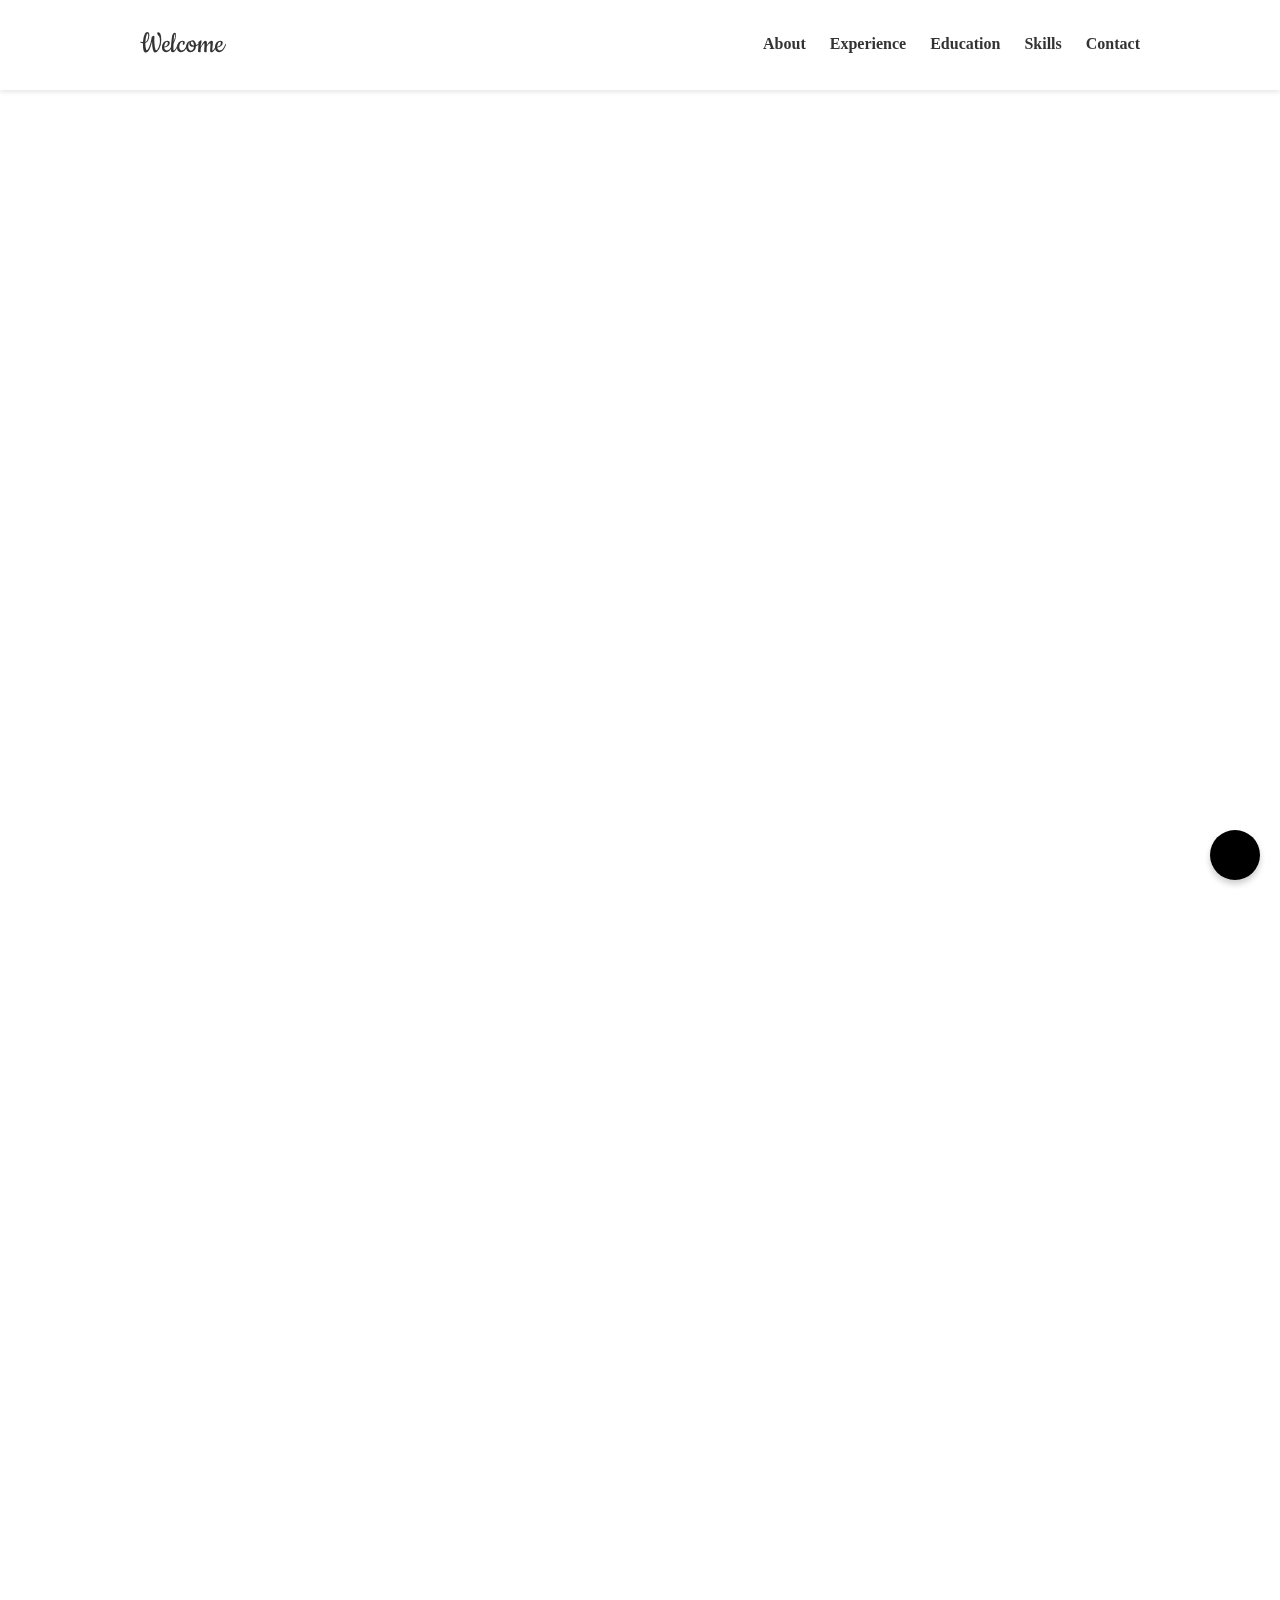
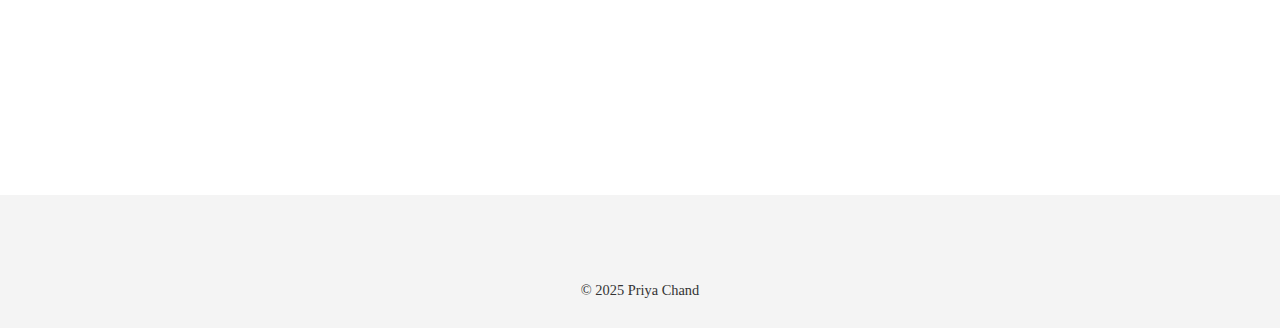
==== portfolio.html @ 047f21fb "Add files via upload" ====
<!DOCTYPE html>
<html lang="en">
<head>
    <meta charset="UTF-8">
    <meta name="viewport" content="width=device-width, initial-scale=1.0">
    <meta name="description" content="Priya Chand's portfolio website, showcasing skills in aged care and food science.">
    <meta name="keywords" content="Priya Chand, Aged Care, Food Science, Western Sydney University, Portfolio">

    <title>Priya Chand - Personal Website</title>
    <link rel="stylesheet" href="portfolio.css">
    <link href="https://fonts.googleapis.com/css2?family=Inter:wght@400;600;700&display=swap" rel="stylesheet">
    <link href="https://fonts.googleapis.com/css2?family=Cookie&display=swap" rel="stylesheet">
    <link href="https://fonts.googleapis.com/css2?family=Cookie&family=Old+Standard+TT:ital,wght@0,400;0,700;1,400&display=swap" rel="stylesheet">
    <link href="https://fonts.googleapis.com/css2?family=Charm:wght@400;700&display=swap" rel="stylesheet">
    <script src="https://kit.fontawesome.com/4568f49300.js" crossorigin="anonymous"></script>
</head>
<body>
    <!-- Header Section -->
    <header>
        <nav class="container">
            <a href="#" class="logo">Welcome</a>
            <button id="theme-toggle" aria-label="Toggle dark mode">
                <i class="fas fa-moon"></i>
            </button>

            <div class="hamburger" id="hamburger">
                <span></span>
                <span></span>
                <span></span>
            </div>
            <ul class="nav-menu" id="nav-menu">
                <li><a href="#about">About</a></li>
                <li><a href="#experience">Experience</a></li>
                <li><a href="#education">Education</a></li>
                <li><a href="#skills">Skills</a></li>
                <li><a href="#contact">Contact</a></li>
            </ul>
        </nav>
        <div id="progress-bar"></div> <!-- Scroll progress bar -->
    </header>

    <!-- Hero Section -->
    <section id="hero" class="container">
        <img src="https://i.imgur.com/dlTKRJe.png" alt="Priya Chand" class="profile-pic" loading="lazy">
        <h1></h1>
        
        <div class="intro-text">
            <h2 class="typing-text">Hi, I’m <span class="highlight">Priya Chand</span></h2>
            <p class="subtitle">Aged Care Professional | Food Science Graduate</p>

            <br>
            
            <p class="catchy-phrase">A passionate food science student at Western Sydney University and a certified aged care worker. I strive to combine empathy and professionalism to make a meaningful impact on people's lives.
            </p>
        </div>

        <a href="Priya_Chand_Resume.pdf" download class="download-btn">Download Resume</a>
    </section>

    <!-- About Section -->
    <section id="about" class="container">
        <h2>About</h2>
        <p>
            Compassionate and detail-oriented aged care professional with a <strong>Certificate III in Individual Support</strong> and <strong>120 hours of practical placement</strong>. Skilled in <strong>personalized care</strong>, supporting <strong>mobility and hygiene</strong> needs, and fostering emotional well-being. Certified in <strong>First Aid</strong>, <strong>CPR</strong>, and <strong>Dementia Care</strong>, with a strong focus on safety compliance. I am committed to improving residents’ quality of life through empathetic care and best practices in aged care.
        </p>
    </section>

    <!-- Experience Section -->
    <section id="experience" class="container">
        <h2>Experience</h2>

        <div class="experience-item">
            <h3>Aged Care Worker</h3>
            <p><strong>Adventist Aged Care – Kings Langley, NSW</strong> | November 2024 – Present</p>
            <ul>
                <li>Assisted residents with daily living activities, including hygiene, grooming, and mobility.</li>
                <li>Facilitated engaging activities to support emotional and social well-being.</li>
                <li>Reported health condition changes to supervisors, ensuring timely care planning.</li>
                <li>Maintained a clean and safe environment, following infection control protocols.</li>
            </ul>
        </div>

        <div class="experience-item">
            <h3>Aged Care Worker</h3>
            <p><strong>Meadowbank Grove Care Community – Meadowbank, NSW</strong></p>
            <ul>
                <li>Delivered compassionate care, addressing physical, emotional, and nutritional needs.</li>
                <li>Collaborated with nursing staff to implement therapy plans and provide behavioral support.</li>
                <li>Ensured dignified treatment of residents in memory care and assisted living settings.</li>
            </ul>
        </div>

        <div class="experience-item">
            <h3>Food and Beverage Attendant</h3>
            <p><strong>Nosh Hospitality – Sydney, NSW</strong> | August 2024 – Present</p>
            <ul>
                <li>Provided exceptional guest service during events, ensuring smooth operations.</li>
            </ul>
        </div>

        <div class="experience-item">
            <h3>Crew Member</h3>
            <p><strong>McDonald’s – West Ryde, NSW</strong> | August 2024 – Present</p>
            <ul>
                <li>Delivered excellent customer service in a fast-paced environment.</li>
            </ul>
        </div>
    </section>

    <!-- Education Section -->
    <section id="education" class="container">
        <h2>Education</h2>
        <ul>
            <li>
                <strong>Master’s in Food Science</strong> <br>
                Western Sydney University – Sydney, NSW | Expected: 2026
            </li>
            <li>
                <strong>Bachelor of Agriculture</strong> <br>
                Hemvati Nandan Bahuguna Garhwal University – Dehradun, India | 2019 – 2023
            </li>
        </ul>
    </section>

    <!-- Certifications Section -->
    <section id="certifications" class="container">
        <h2>Certifications</h2>
        <ul>
            <li>Certificate III in Individual Support (2024)</li>
            <li>Responsible Service of Alcohol (RSA) (2024)</li>
            <li>First Aid Certification (2024)</li>
            <li>CPR Certification (2024)</li>
            <li>NDIS Worker Check (2024)</li>
            <li>Police Check (2024)</li>
            <li>Food Safety Certification (2024)</li>
        </ul>
    </section>

    <!-- Skills Section -->
    <section id="skills" class="container">
        <h2>Skills</h2>
        <h3>Aged Care Skills</h3>
        <ul>
            <li>Personal Care Assistance (hygiene, grooming, mobility)</li>
            <li>Dementia and Behavioral Support</li>
            <li>Monitoring and Reporting Health Changes</li>
        </ul>

        <h3>Technical Skills</h3>
        <ul>
            <li>Infection Control and Safety Protocols</li>
            <li>Documentation and Compliance</li>
        </ul>

        <h3>Interpersonal Skills</h3>
        <ul>
            <li>Empathy and Compassion</li>
            <li>Effective Communication</li>
            <li>Team Collaboration</li>
        </ul>
    </section>

    <!-- Languages Section -->
    <section id="languages" class="container">
        <h2>Languages</h2>
        <ul>
            <li>English: Fluent</li>
            <li>Nepalese: Fluent</li>
            <li>Hindi: Fluent</li>
        </ul>
    </section>

    <!-- Contact Section -->
    <section id="contact" class="container">
        <h2>Contact</h2>
        <form id="contact-form" action="https://formspree.io/f/xqakvjvz" method="POST">
            <input type="text" name="name" placeholder="Your Name" required>
            <input type="email" name="email" placeholder="Your Email" required>
            <textarea name="message" placeholder="Your Message" required></textarea>
            <button type="submit">Send Message</button>
        </form>
        <div id="form-response" style="display: none;"></div>
    </section>

    <!-- Footer -->
    <footer>
        <div class="social-links">
            <a href="https://github.com/" target="_blank" aria-label="GitHub">
                <i class="fab fa-github"></i>
            </a>
            <a href="https://linkedin.com/" target="_blank" aria-label="LinkedIn">
                <i class="fab fa-linkedin"></i>
            </a>
        </div>
        <p>&copy; 2025 Priya Chand</p>
    </footer>

    <script src="portfolio.js"></script>
</body>
</html>
---- portfolio.css ----
/* Root Variables */
:root {
    --bg-color: #ffffff;
    --text-color: #333333;
    --accent-color: #000000;
    --secondary-bg: #f4f4f4;
    --transition: all 0.3s ease;
}

body.dark-mode {
    --bg-color: #121212;
    --text-color: #ffffff;
    --accent-color: #0078FF;
    --secondary-bg: #1e1e1e;
}

/* General Reset */
* {
    margin: 0;
    padding: 0;
    box-sizing: border-box;
}

html {
    scroll-behavior: smooth;
}

body {
    font-family: "Old Standard TT", serif;
    background-color: var(--bg-color);
    color: var(--text-color);
    line-height: 1.8;
  transition: background-color 2s ease, color 2s ease;
}

/* Container */
.container {
    width: 90%;
    max-width: 1000px;
    margin: 0 auto;
}

/* Header */
header {
    background-color: var(--bg-color);
    position: sticky;
    top: 0;
    z-index: 100;
    box-shadow: 0 2px 5px rgba(0, 0, 0, 0.1);
    padding: 1rem 2rem;
  transition: background-color 2s ease, color 2s ease;
}

nav {
    display: flex;
    justify-content: space-between;
    align-items: center;
}

/* Logo */
.logo {
    font-family: "Cookie", serif;
    font-size: 2rem;
    color: var(--text-color);
    text-decoration: none;
}

/* Navigation Menu */
.nav-menu {
    display: flex;
    gap: 1.5rem;
    list-style: none;
}

.nav-menu li a {
    text-decoration: none;
    color: var(--text-color);
    font-weight: 600;
    transition: var(--transition);
}

.nav-menu li a:hover {
    color: var(--accent-color);
}

/* Dark Mode Toggle Button */
/* #theme-toggle {
    background: none;
    border: none;
    font-size: 1.5rem;
    cursor: pointer;
    color: var(--text-color);
    transition: var(--transition);
    margin-left: 4em;
} */

/* Dark Mode Toggle Button - Floating with Font Awesome Icon */
#theme-toggle {
    position: fixed; /* Fixed position to float */
    bottom: 20px; /* Distance from bottom */
    right: 20px; /* Distance from right */
    background-color: var(--accent-color); /* Background color */
    color: #fff; /* Icon color */
    border: none;
    font-size: 1.5rem; /* Font Awesome icon size */
    cursor: pointer;
    width: 50px; /* Button size */
    height: 50px;
    border-radius: 50%; /* Circular button */
    display: flex;
    align-items: center;
    justify-content: center;
    box-shadow: 0 4px 6px rgba(0, 0, 0, 0.2);
    transition: background-color 0.3s ease, transform 0.3s ease;
    z-index: 1000; /* Ensures the button stays on top */
}

#theme-toggle:hover {
    background-color: #000000; /* Hover color */
    transform: scale(1.1); /* Slight zoom on hover */
}

#theme-toggle i {
    pointer-events: none; /* Ensures clicks on the icon don't interfere with the button */
}






/* Hamburger Menu */
.hamburger {
    display: none;
    flex-direction: column;
    cursor: pointer;
}

.hamburger span {
    width: 25px;
    height: 3px;
    background-color: var(--text-color);
    margin: 3px 0;
    transition: var(--transition);
}

.hamburger.active span:nth-child(1) {
    transform: rotate(45deg) translate(5px, 5px);
}

.hamburger.active span:nth-child(2) {
    opacity: 0;
}

.hamburger.active span:nth-child(3) {
    transform: rotate(-45deg) translate(5px, -5px);
}

/* For Small Screens */
@media (max-width: 768px) {
    .hamburger {
        display: flex;
    }

    .nav-menu {
        display: none;
        flex-direction: column;
        position: absolute;
        top: 60px;
        left: 0;
        width: 100%;
        background-color: var(--bg-color);
        padding: 1rem;
        box-shadow: 0 2px 5px rgba(0, 0, 0, 0.1);
    }

    .nav-menu.active {
        display: flex;
    }

    .nav-menu li {
        margin: 1rem 0;
        text-align: center;
    }
}

/* Hero Section */
#hero {
    text-align: center;
    padding: 3rem 1rem;
}

.profile-pic {
    border-radius: 50%;
    width: 150px;
    height: 150px;
    margin-bottom: 1.5rem;
    /* box-shadow: 0 4px 8px rgba(0, 0, 0, 0.2); */
}

h1 {
    font-size: 2.5rem;
    margin-bottom: 0.5rem;
    color: var(--text-color);
}

p {
    font-size: 1.1rem;
    color: var(--text-color);
}

/* Import Google Font for Stylish Text */
@import url('https://fonts.googleapis.com/css2?family=Dancing+Script:wght@700&display=swap');




/* Container for the animated text */
.intro-text {
    text-align: center;
    margin: 2rem auto;
    max-width: 1000px;
     
}

/* Typing Animation Text */
.typing-text {
    font-family: "Charm", serif; /* Stylish Font */
    font-size: 1.5rem;
    font-weight: bold;
    display: inline-block;
    border-right: 3px solid var(--accent-color); /* Cursor Effect */
    white-space: nowrap;
    overflow: hidden;
    width: 0;
    animation: typing 4s steps(40, end) forwards, blink-caret 0.7s step-end infinite;
    margin-bottom: 1rem;
    color: var(--text-color);
  text-transform: capitalize ;
}

/* Highlight the name Priya Chand */
.typing-text .highlight {
    color: var(--accent-color); /* Accent color for emphasis */
}

/* Catchy Phrase */
.catchy-phrase {
    font-size: 1.2rem;
    line-height: 1.6;
    text-align: justify;
    /* opacity: 0; */
    /* animation: fade-in 2s 3s forwards; /* Fade-in after typing animation */  */
}

/* Typing Animation */
@keyframes typing {
    from { width: 0; }
    to { width: 100%; }
}

/* Cursor Blink Animation */
@keyframes blink-caret {
    50% { border-color: transparent; }
}

/* Fade-in Animation for Catchy Phrase */
/* @keyframes fade-in {
    0% { opacity: 0; }
    100% { opacity: 1; }
} */


.download-btn {
    display: inline-block;
    background-color: var(--accent-color);
    color: #fff;
    padding: 0.75rem 1.5rem;
    border-radius: 5px;
    text-decoration: none;
    font-weight: bold;
    transition: background-color 0.3s ease, transform 0.2s ease;
}

.download-btn:hover {
    background-color: #0056b3;
    transform: translateY(-3px);
}

/* Section Styling */
section {
    margin-bottom: 3rem;
    padding-bottom: 2rem;
    margin-top: 2rem;
    padding-top: 2rem;
    border-bottom: 1px solid var(--secondary-bg);
  opacity: 0;
  transform: translateY(20px);
  transition: opacity 0.8s ease, transform 0.8s ease;
}

section.visible {
    opacity: 1;
    transform: translateY(0);
}

h2 {
    font-size: 2rem;
    text-align: center;
    margin-bottom: 1.5rem;
    color: var(--accent-color);
    text-transform: uppercase;
    letter-spacing: 1px;
}

/* About Section */
#about p {
    max-width: 1200px;
    margin: 0 auto;
}

/* Experience Section */
.experience-item {
    margin-bottom: 2rem;
}

.experience-item h3 {
    font-size: 1.5rem;
    margin-bottom: 0.5rem;
    color: var(--accent-color);
}

.experience-item ul,
section ul {
    margin-left: 1.5rem;
    line-height: 1.6;
}

.experience-item li {
    margin-bottom: 0.5rem;
}

/* Skills Section */
ul {
    padding-left: 1.5rem;
}

/* Contact Section */
form {
    display: grid;
    gap: 1rem;
    background-color: var(--secondary-bg);
    padding: 2rem;
    border-radius: 8px;
    box-shadow: 0 2px 5px rgba(0, 0, 0, 0.1);
}

form input,
form textarea {
    padding: 0.75rem;
    border: 1px solid var(--text-color);
    border-radius: 5px;
    background-color: var(--bg-color);
    color: var(--text-color);
    font-size: 1rem;
}

form button {
    padding: 0.75rem;
    background-color: var(--accent-color);
    color: #fff;
    border: none;
    border-radius: 5px;
    cursor: pointer;
    font-weight: bold;
    transition: var(--transition);
}

form button:hover {
    background-color: #0056b3;
}

/* Footer */
footer {
    text-align: center;
    background-color: var(--secondary-bg);
    padding: 1.5rem 0;
}

.social-links a {
    color: var(--text-color);
    font-size: 1.5rem;
    margin: 0 15px;
    transition: color 0.3s ease, transform 0.3s ease;
}

.social-links a:hover {
    color: var(--accent-color);
    transform: scale(1.2);
}

footer p {
    margin-top: 1rem;
    font-size: 0.9rem;
    color: var(--text-color);
}

/* Scroll Progress Bar */
/* #progress-bar {
    position: fixed;
    top: 0;
    left: 0;
    height: 3px;
    background-color: var(--accent-color);
    width: 0;
    z-index: 9999;
    transition: width 0.1s ease;
} */
/* Scroll Progress Bar */
#progress-bar {
    position: fixed;
    top: 90px; /* Adjust this based on the header's height */
    left: 0;
    height: 3px;
    background-color: var(--accent-color);
    width: 0;
    z-index: 9999;
    transition: width 0.1s ease;
}
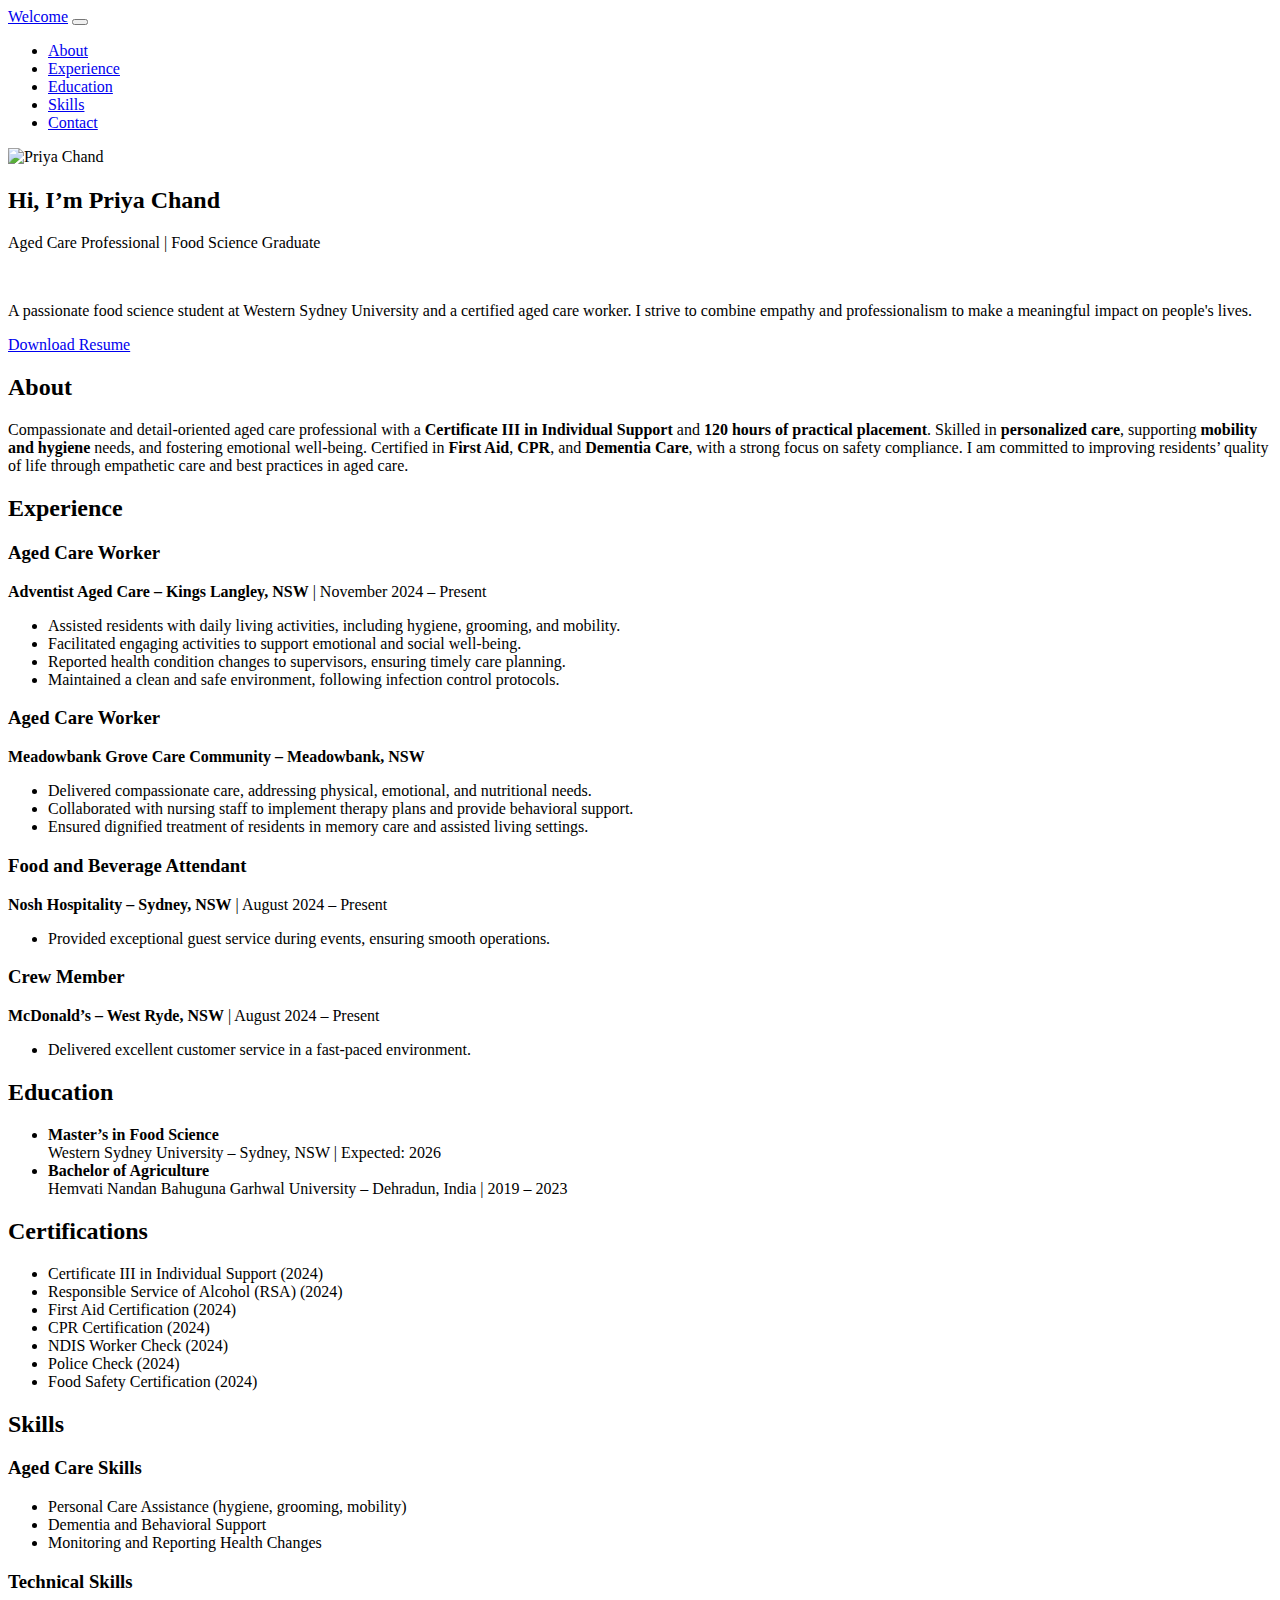
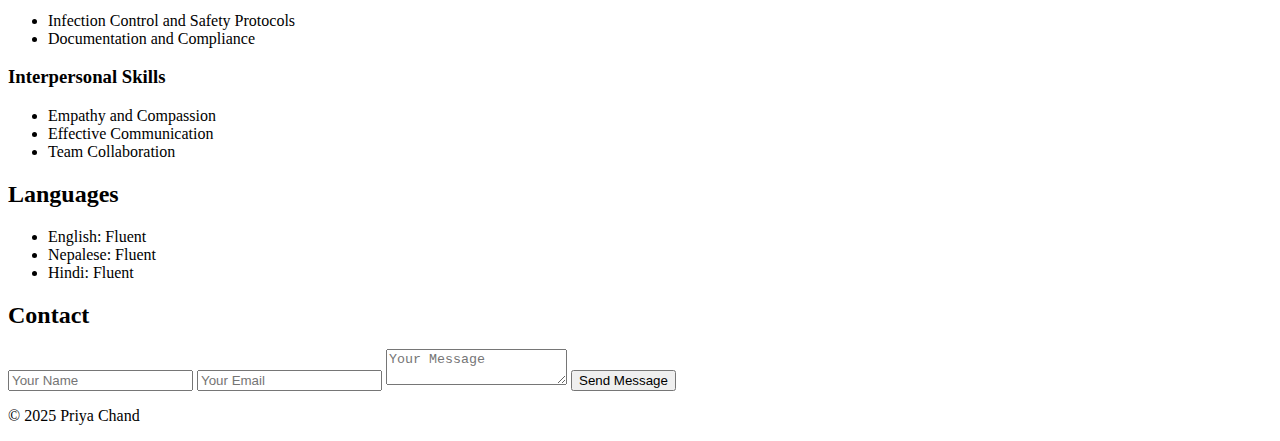
==== commit 74e2a99a: "Update portfolio.html" ====
--- a/portfolio.html
+++ b/portfolio.html
@@ -7,7 +7,7 @@
     <meta name="keywords" content="Priya Chand, Aged Care, Food Science, Western Sydney University, Portfolio">
 
     <title>Priya Chand - Personal Website</title>
-    <link rel="stylesheet" href="portfolio.css">
+    <link rel="stylesheet" href="https://cdn.jsdelivr.net/gh/MrAnkit007/Priya@refs/heads/main/porfolio.css">
     <link href="https://fonts.googleapis.com/css2?family=Inter:wght@400;600;700&display=swap" rel="stylesheet">
     <link href="https://fonts.googleapis.com/css2?family=Cookie&display=swap" rel="stylesheet">
     <link href="https://fonts.googleapis.com/css2?family=Cookie&family=Old+Standard+TT:ital,wght@0,400;0,700;1,400&display=swap" rel="stylesheet">
@@ -195,6 +195,6 @@
         <p>&copy; 2025 Priya Chand</p>
     </footer>
 
-    <script src="portfolio.js"></script>
+    <script src="https://cdn.jsdelivr.net/gh/MrAnkit007/Priya@refs/heads/main/porfolio.js"></script>
 </body>
 </html>
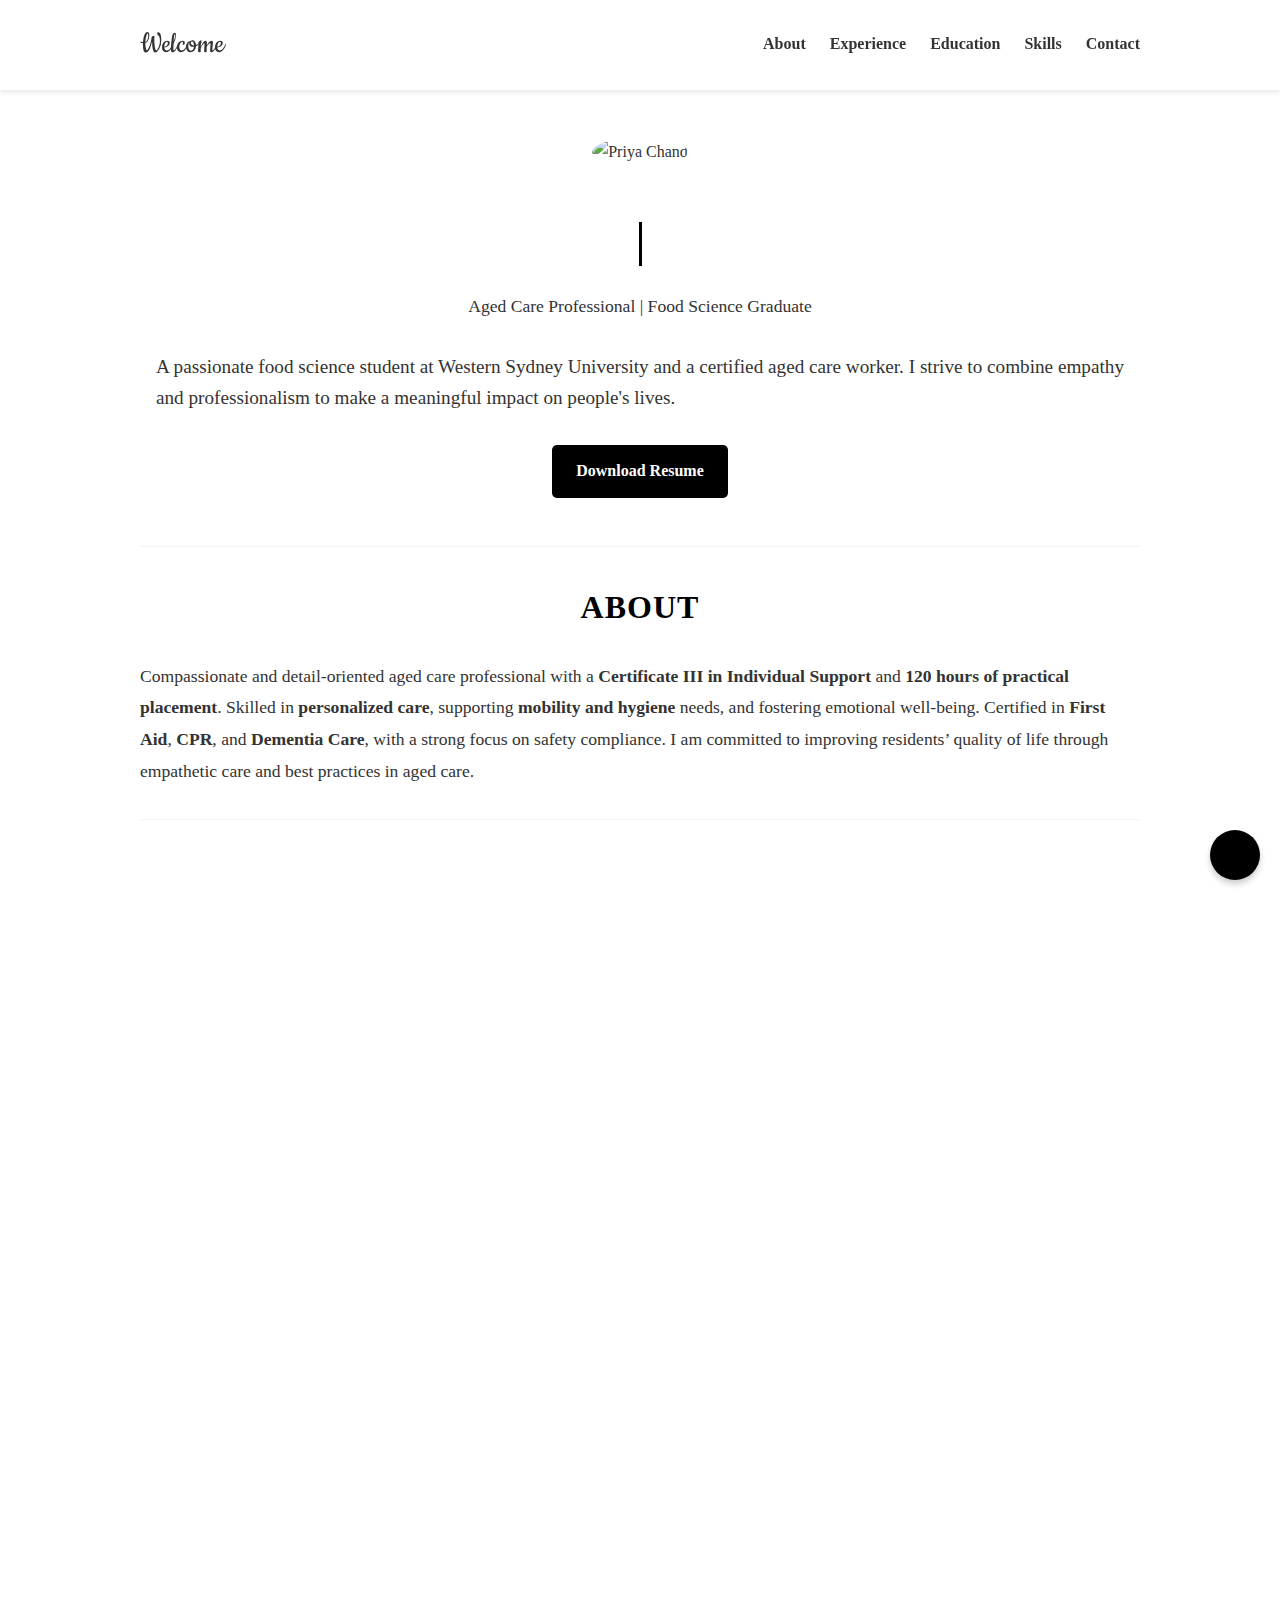
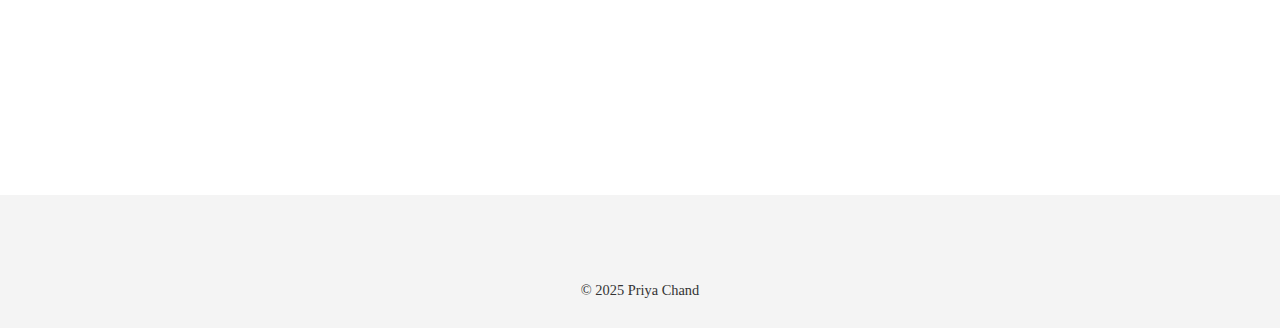
==== commit f18b0919: "Update portfolio.html" ====
--- a/portfolio.html
+++ b/portfolio.html
@@ -7,7 +7,7 @@
     <meta name="keywords" content="Priya Chand, Aged Care, Food Science, Western Sydney University, Portfolio">
 
     <title>Priya Chand - Personal Website</title>
-    <link rel="stylesheet" href="https://cdn.jsdelivr.net/gh/MrAnkit007/Priya@refs/heads/main/porfolio.css">
+    <link rel="stylesheet" href="portfolio.css">
     <link href="https://fonts.googleapis.com/css2?family=Inter:wght@400;600;700&display=swap" rel="stylesheet">
     <link href="https://fonts.googleapis.com/css2?family=Cookie&display=swap" rel="stylesheet">
     <link href="https://fonts.googleapis.com/css2?family=Cookie&family=Old+Standard+TT:ital,wght@0,400;0,700;1,400&display=swap" rel="stylesheet">
@@ -46,7 +46,7 @@
         
         <div class="intro-text">
             <h2 class="typing-text">Hi, I’m <span class="highlight">Priya Chand</span></h2>
-            <p class="subtitle">Aged Care Professional | Food Science Graduate</p>
+            <p class="designation">Aged Care Professional | Food Science Graduate</p>
 
             <br>
             
@@ -195,6 +195,6 @@
         <p>&copy; 2025 Priya Chand</p>
     </footer>
 
-    <script src="https://cdn.jsdelivr.net/gh/MrAnkit007/Priya@refs/heads/main/porfolio.js"></script>
+    <script src="porfolio.js"></script>
 </body>
 </html>
--- a/portfolio.css
+++ b/portfolio.css
@@ -0,0 +1,429 @@
+/* Root Variables */
+:root {
+    --bg-color: #ffffff;
+    --text-color: #333333;
+    --accent-color: #000000;
+    --secondary-bg: #f4f4f4;
+    --transition: all 0.3s ease;
+}
+
+body.dark-mode {
+    --bg-color: #121212;
+    --text-color: #ffffff;
+    --accent-color: #0078FF;
+    --secondary-bg: #1e1e1e;
+}
+
+/* General Reset */
+* {
+    margin: 0;
+    padding: 0;
+    box-sizing: border-box;
+}
+
+html {
+    scroll-behavior: smooth;
+}
+
+body {
+    font-family: "Old Standard TT", serif;
+    background-color: var(--bg-color);
+    color: var(--text-color);
+    line-height: 1.8;
+  transition: background-color 2s ease, color 2s ease;
+}
+
+/* Container */
+.container {
+    width: 90%;
+    max-width: 1000px;
+    margin: 0 auto;
+}
+
+/* Header */
+header {
+    background-color: var(--bg-color);
+    position: sticky;
+    top: 0;
+    z-index: 100;
+    box-shadow: 0 2px 5px rgba(0, 0, 0, 0.1);
+    padding: 1rem 2rem;
+  transition: background-color 2s ease, color 2s ease;
+}
+
+nav {
+    display: flex;
+    justify-content: space-between;
+    align-items: center;
+}
+
+/* Logo */
+.logo {
+    font-family: "Cookie", serif;
+    font-size: 2rem;
+    color: var(--text-color);
+    text-decoration: none;
+}
+
+/* Navigation Menu */
+.nav-menu {
+    display: flex;
+    gap: 1.5rem;
+    list-style: none;
+}
+
+.nav-menu li a {
+    text-decoration: none;
+    color: var(--text-color);
+    font-weight: 600;
+    transition: var(--transition);
+}
+
+.nav-menu li a:hover {
+    color: var(--accent-color);
+}
+
+/* Dark Mode Toggle Button */
+/* #theme-toggle {
+    background: none;
+    border: none;
+    font-size: 1.5rem;
+    cursor: pointer;
+    color: var(--text-color);
+    transition: var(--transition);
+    margin-left: 4em;
+} */
+
+/* Dark Mode Toggle Button - Floating with Font Awesome Icon */
+#theme-toggle {
+    position: fixed; /* Fixed position to float */
+    bottom: 20px; /* Distance from bottom */
+    right: 20px; /* Distance from right */
+    background-color: var(--accent-color); /* Background color */
+    color: #fff; /* Icon color */
+    border: none;
+    font-size: 1.5rem; /* Font Awesome icon size */
+    cursor: pointer;
+    width: 50px; /* Button size */
+    height: 50px;
+    border-radius: 50%; /* Circular button */
+    display: flex;
+    align-items: center;
+    justify-content: center;
+    box-shadow: 0 4px 6px rgba(0, 0, 0, 0.2);
+    transition: background-color 0.3s ease, transform 0.3s ease;
+    z-index: 1000; /* Ensures the button stays on top */
+}
+
+#theme-toggle:hover {
+    background-color: #000000; /* Hover color */
+    transform: scale(1.1); /* Slight zoom on hover */
+}
+
+#theme-toggle i {
+    pointer-events: none; /* Ensures clicks on the icon don't interfere with the button */
+}
+
+
+
+
+
+
+/* Hamburger Menu */
+.hamburger {
+    display: none;
+    flex-direction: column;
+    cursor: pointer;
+}
+
+.hamburger span {
+    width: 25px;
+    height: 3px;
+    background-color: var(--text-color);
+    margin: 3px 0;
+    transition: var(--transition);
+}
+
+.hamburger.active span:nth-child(1) {
+    transform: rotate(45deg) translate(5px, 5px);
+}
+
+.hamburger.active span:nth-child(2) {
+    opacity: 0;
+}
+
+.hamburger.active span:nth-child(3) {
+    transform: rotate(-45deg) translate(5px, -5px);
+}
+
+/* For Small Screens */
+@media (max-width: 768px) {
+    .hamburger {
+        display: flex;
+    }
+
+    .nav-menu {
+        display: none;
+        flex-direction: column;
+        position: absolute;
+        top: 60px;
+        left: 0;
+        width: 100%;
+        background-color: var(--bg-color);
+        padding: 1rem;
+        box-shadow: 0 2px 5px rgba(0, 0, 0, 0.1);
+    }
+
+    .nav-menu.active {
+        display: flex;
+    }
+
+    .nav-menu li {
+        margin: 1rem 0;
+        text-align: center;
+    }
+}
+
+/* Hero Section */
+#hero {
+    text-align: center;
+    padding: 3rem 1rem;
+}
+
+.profile-pic {
+    border-radius: 50%;
+    width: 150px;
+    height: 150px;
+    margin-bottom: 1.5rem;
+    /* box-shadow: 0 4px 8px rgba(0, 0, 0, 0.2); */
+}
+
+h1 {
+    font-size: 2.5rem;
+    margin-bottom: 0.5rem;
+    color: var(--text-color);
+}
+
+p {
+    font-size: 1.1rem;
+    color: var(--text-color);
+}
+
+/* Import Google Font for Stylish Text */
+@import url('https://fonts.googleapis.com/css2?family=Dancing+Script:wght@700&display=swap');
+
+
+
+
+/* Container for the animated text */
+.intro-text {
+    text-align: center;
+    margin: 2rem auto;
+    max-width: 1000px;
+     
+}
+
+/* Typing Animation Text */
+.typing-text {
+    font-family: "Charm", serif; /* Stylish Font */
+    font-size: 1.5rem;
+    font-weight: bold;
+    display: inline-block;
+    border-right: 3px solid var(--accent-color); /* Cursor Effect */
+    white-space: nowrap;
+    overflow: hidden;
+    width: 0;
+    animation: typing 4s steps(40, end) forwards, blink-caret 0.7s step-end infinite;
+    margin-bottom: 1rem;
+    color: var(--text-color);
+  text-transform: capitalize ;
+}
+
+/* Highlight the name Priya Chand */
+.typing-text .highlight {
+    color: var(--accent-color); /* Accent color for emphasis */
+}
+
+/* Catchy Phrase */
+.catchy-phrase {
+    font-size: 1.2rem;
+    line-height: 1.6;
+    text-align: justify;
+    /* opacity: 0; */
+    /* animation: fade-in 2s 3s forwards; /* Fade-in after typing animation */  */
+}
+
+/* Typing Animation */
+@keyframes typing {
+    from { width: 0; }
+    to { width: 100%; }
+}
+
+/* Cursor Blink Animation */
+@keyframes blink-caret {
+    50% { border-color: transparent; }
+}
+
+/* Fade-in Animation for Catchy Phrase */
+/* @keyframes fade-in {
+    0% { opacity: 0; }
+    100% { opacity: 1; }
+} */
+
+
+.download-btn {
+    display: inline-block;
+    background-color: var(--accent-color);
+    color: #fff;
+    padding: 0.75rem 1.5rem;
+    border-radius: 5px;
+    text-decoration: none;
+    font-weight: bold;
+    transition: background-color 0.3s ease, transform 0.2s ease;
+}
+
+.download-btn:hover {
+    background-color: #0056b3;
+    transform: translateY(-3px);
+}
+
+/* Section Styling */
+section {
+    margin-bottom: 3rem;
+    padding-bottom: 2rem;
+    margin-top: 2rem;
+    padding-top: 2rem;
+    border-bottom: 1px solid var(--secondary-bg);
+  opacity: 0;
+  transform: translateY(20px);
+  transition: opacity 0.8s ease, transform 0.8s ease;
+}
+
+section.visible {
+    opacity: 1;
+    transform: translateY(0);
+}
+
+h2 {
+    font-size: 2rem;
+    text-align: center;
+    margin-bottom: 1.5rem;
+    color: var(--accent-color);
+    text-transform: uppercase;
+    letter-spacing: 1px;
+}
+
+/* About Section */
+#about p {
+    max-width: 1200px;
+    margin: 0 auto;
+}
+
+/* Experience Section */
+.experience-item {
+    margin-bottom: 2rem;
+}
+
+.experience-item h3 {
+    font-size: 1.5rem;
+    margin-bottom: 0.5rem;
+    color: var(--accent-color);
+}
+
+.experience-item ul,
+section ul {
+    margin-left: 1.5rem;
+    line-height: 1.6;
+}
+
+.experience-item li {
+    margin-bottom: 0.5rem;
+}
+
+/* Skills Section */
+ul {
+    padding-left: 1.5rem;
+}
+
+/* Contact Section */
+form {
+    display: grid;
+    gap: 1rem;
+    background-color: var(--secondary-bg);
+    padding: 2rem;
+    border-radius: 8px;
+    box-shadow: 0 2px 5px rgba(0, 0, 0, 0.1);
+}
+
+form input,
+form textarea {
+    padding: 0.75rem;
+    border: 1px solid var(--text-color);
+    border-radius: 5px;
+    background-color: var(--bg-color);
+    color: var(--text-color);
+    font-size: 1rem;
+}
+
+form button {
+    padding: 0.75rem;
+    background-color: var(--accent-color);
+    color: #fff;
+    border: none;
+    border-radius: 5px;
+    cursor: pointer;
+    font-weight: bold;
+    transition: var(--transition);
+}
+
+form button:hover {
+    background-color: #0056b3;
+}
+
+/* Footer */
+footer {
+    text-align: center;
+    background-color: var(--secondary-bg);
+    padding: 1.5rem 0;
+}
+
+.social-links a {
+    color: var(--text-color);
+    font-size: 1.5rem;
+    margin: 0 15px;
+    transition: color 0.3s ease, transform 0.3s ease;
+}
+
+.social-links a:hover {
+    color: var(--accent-color);
+    transform: scale(1.2);
+}
+
+footer p {
+    margin-top: 1rem;
+    font-size: 0.9rem;
+    color: var(--text-color);
+}
+
+/* Scroll Progress Bar */
+/* #progress-bar {
+    position: fixed;
+    top: 0;
+    left: 0;
+    height: 3px;
+    background-color: var(--accent-color);
+    width: 0;
+    z-index: 9999;
+    transition: width 0.1s ease;
+} */
+/* Scroll Progress Bar */
+#progress-bar {
+    position: fixed;
+    top: 90px; /* Adjust this based on the header's height */
+    left: 0;
+    height: 3px;
+    background-color: var(--accent-color);
+    width: 0;
+    z-index: 9999;
+    transition: width 0.1s ease;
+}
